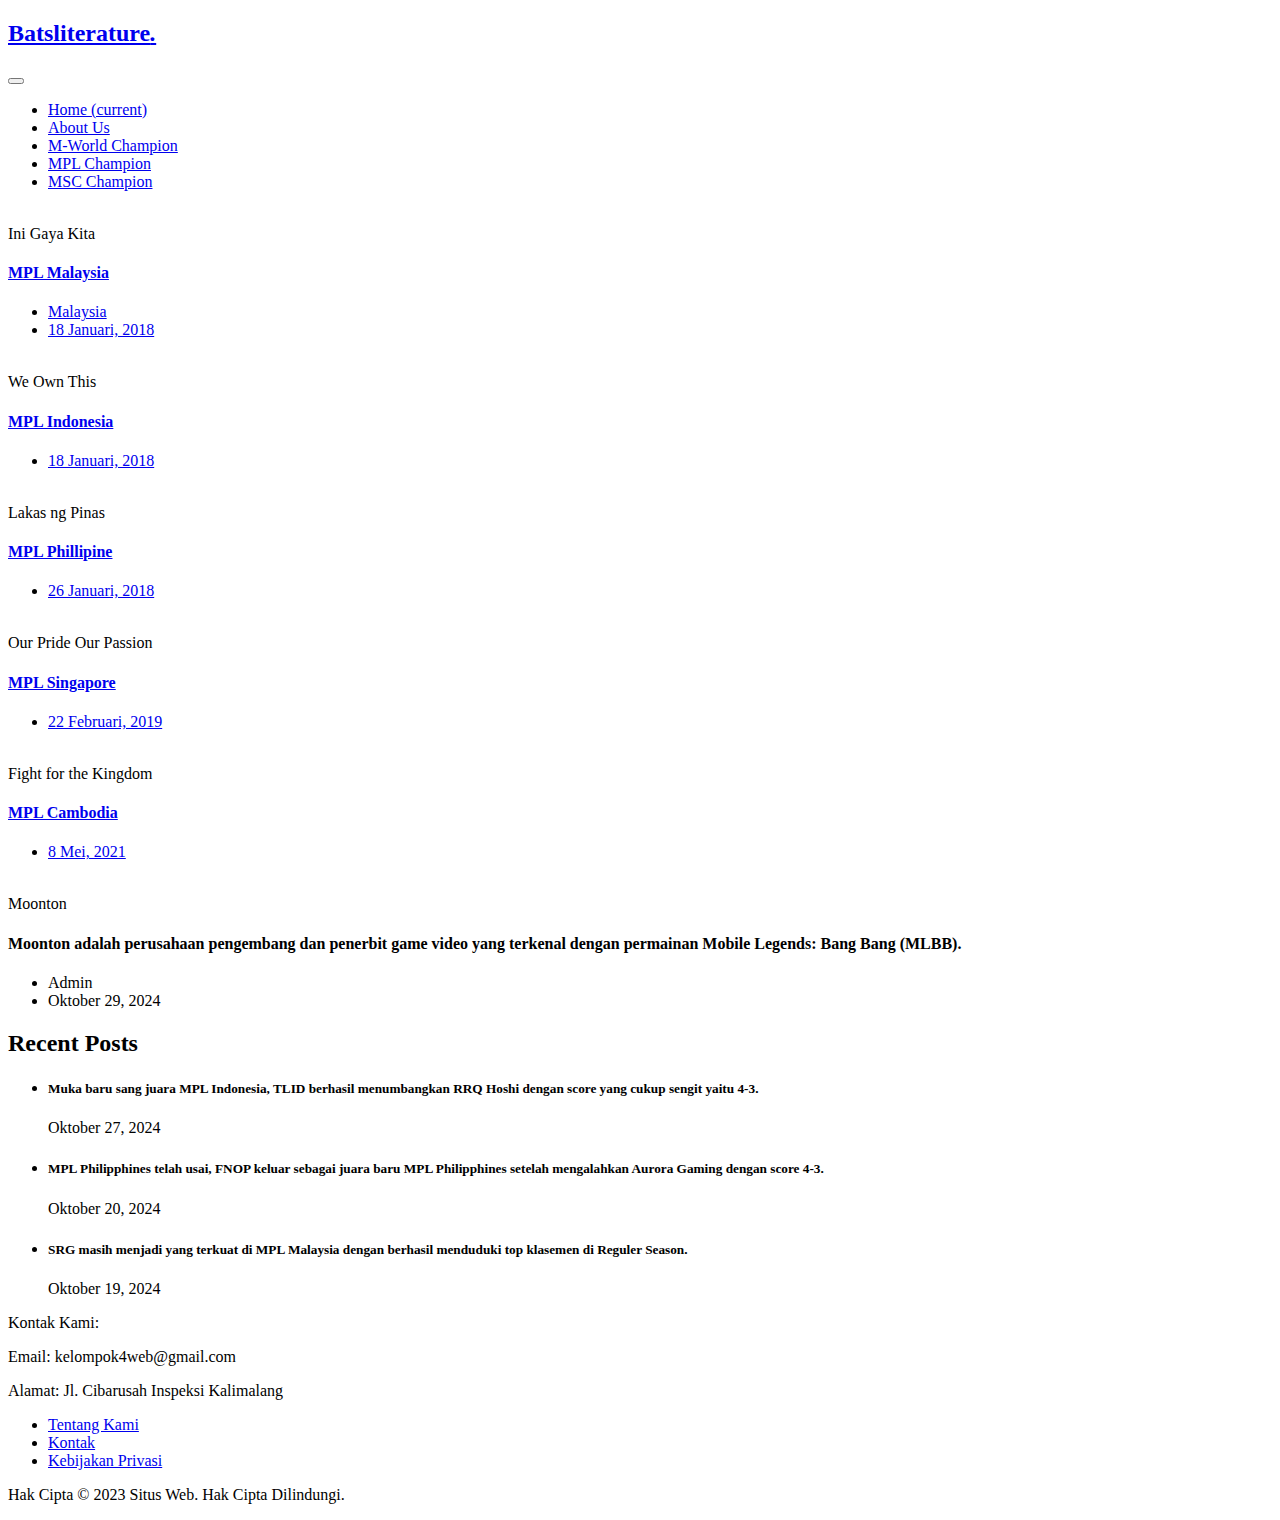
==== Batsliterature/index.html @ bce7fd7d "Add files via upload" ====
<!DOCTYPE html>
<html lang="en">

  <head>

    <meta charset="utf-8">
    <meta name="viewport" content="width=device-width, initial-scale=1, shrink-to-fit=no">
    <meta name="description" content="">
    <meta name="author" content="TemplateMo">
    <link href="https://fonts.googleapis.com/css?family=Roboto:100,100i,300,300i,400,400i,500,500i,700,700i,900,900i&display=swap" rel="stylesheet">

    <title>Batsliterature</title>

    <link href="vendor/bootstrap/css/bootstrap.min.css" rel="stylesheet">

    <link rel="stylesheet" href="assets/css/batsliterature.css">
    <link rel="stylesheet" href="assets/css/owl.css">
  </head>

  <body>
    <header class="">
      <nav class="navbar navbar-expand-lg">
        <div class="container">
          <a class="navbar-brand" href="index.html"><h2>Batsliterature<em>.</em></h2></a>
          <button class="navbar-toggler" type="button" data-toggle="collapse" data-target="#navbarResponsive" aria-controls="navbarResponsive" aria-expanded="false" aria-label="Toggle navigation">
            <span class="navbar-toggler-icon"></span>
          </button>
          <div class="collapse navbar-collapse" id="navbarResponsive">
            <ul class="navbar-nav ml-auto">
              <li class="nav-item active">
                <a class="nav-link" href="index.html">Home
                  <span class="sr-only">(current)</span>
                </a>
              </li> 
              <li class="nav-item">
                <a class="nav-link" href="about.html">About Us</a>
              </li>
              <li class="nav-item">
                <a class="nav-link" href="Champions List.html">M-World Champion</a>
              </li>
              <li class="nav-item">
                <a class="nav-link" href="MPL Region.html">MPL Champion</a>
              </li>
              <li class="nav-item">
                <a class="nav-link" href="contact.html">MSC Champion</a>
              </li>
            </ul>
          </div>
        </div>
      </nav>
    </header>

    <div class="main-banner header-text">
      <div class="container-fluid">
        <div class="owl-banner owl-carousel">
          <div class="item">
            <img src="MPL malaysia.jpg" alt="">
            <div class="item-content">
              <div class="main-content">
                <div class="meta-category">
                  <span>Ini Gaya Kita</span>
                </div>
                <a href="post-details.html"><h4>MPL Malaysia</h4></a>
                <ul class="post-info">
                  <li><a href="#">Malaysia</a></li>
                  <li><a href="#">18 Januari, 2018</a></li>
                </ul>
              </div>
            </div>
          </div>
          <div class="item">
            <img src="MPL Indonesia.jpg" alt="">
            <div class="item-content">
              <div class="main-content">
                <div class="meta-category">
                  <span>We Own This</span>
                </div>
                <a href="post-details.html"><h4>MPL Indonesia</h4></a>
                <ul class="post-info">
                  <li><a href="#">18 Januari, 2018</a></li>
                </ul>
              </div>
            </div>
          </div>
          <div class="item">
            <img src="MPL PH 1.jpg" alt="">
            <div class="item-content">
              <div class="main-content">
                <div class="meta-category">
                  <span>Lakas ng Pinas</span>
                </div>
                <a href="post-details.html"><h4>MPL Phillipine</h4></a>
                <ul class="post-info">
                  <li><a href="#">26 Januari, 2018</a></li>
                </ul>
              </div>
            </div>
          </div>
          <div class="item">
            <img src="mpl singapure.jpg" alt="">
            <div class="item-content">
              <div class="main-content">
                <div class="meta-category">
                  <span><div class="meta-category">
                    <span>Our Pride Our Passion</span>
                  </div></span>
                </div>
                <a href="post-details.html"><h4>MPL Singapore</h4></a>
                <ul class="post-info">
                  <li><a href="#">22 Februari, 2019</a></li>
                </ul>
              </div>
            </div>
          </div>
          <div class="item">
            <img src="mpl kamboja.jpg" alt="">
            <div class="item-content">
              <div class="main-content">
                <div class="meta-category">
                  <span>Fight for the Kingdom</span>
                </div>
                <a href="post-details.html"><h4>MPL Cambodia</h4></a>
                <ul class="post-info">
                  <li><a href="#">8 Mei, 2021</a></li>
                </ul>
              </div>
            </div>
          </div>
        </div>
      </div>
    </div>

    <section class="blog-posts">
      <div class="container">
        <div class="row">
          <div class="col-lg-8">
            <div class="all-blog-posts">
              <div class="row">
                <div class="col-lg-12">
                  <div class="blog-post">
                    <div class="blog-thumb">
                      <img src="muntun.jpg" alt="">
                    </div>
                    <div class="down-content">
                      <span>Moonton</span>
                      <h4>Moonton adalah perusahaan pengembang dan penerbit game video yang terkenal dengan permainan Mobile Legends: Bang Bang (MLBB).</h4>
                      <ul class="post-info">
                        <li>Admin</li>
                        <li>Oktober 29, 2024</li>
                      </ul>
                    </div>
                  </div>
                </div>
              </div>
            </div>
          </div>
          <div class="col-lg-4">
            <div class="sidebar">
              <div class="row">           
                <div class="col-lg-12">
                  <div class="sidebar-item recent-posts">
                    <div class="sidebar-heading">
                      <h2>Recent Posts</h2>
                    </div>
                    <div class="content">
                      <ul>
                        <li>
                          <h5>Muka baru sang juara MPL Indonesia, TLID berhasil menumbangkan RRQ Hoshi dengan score yang cukup sengit yaitu 4-3.</h5>
                          <span>Oktober 27, 2024</span>
                        </li>
                        <li>
                          <h5>MPL Philipphines telah usai, FNOP keluar sebagai juara baru MPL Philipphines setelah mengalahkan Aurora Gaming dengan score 4-3. </h5>
                          <span>Oktober 20, 2024</span>
                        </li>
                        <li>
                          <h5>SRG masih menjadi yang terkuat di MPL Malaysia dengan berhasil menduduki top klasemen di Reguler Season.</h5>
                          <span>Oktober 19, 2024</span>
                        </li>
                      </ul>
                    </div>
                  </div>
                </div>
              </div>
            </div>
          </div>
        </div>
      </div>
    </section>

    <footer>
      <div class="footer-content">
        <p>Kontak Kami:</p>
        <p>Email: kelompok4web@gmail.com</p>
        <p>Alamat: Jl. Cibarusah Inspeksi Kalimalang</p>
      </div>
  
      <div class="footer-links">
        <ul>
          <li><a href="about.html">Tentang Kami</a></li>
          <li><a href="contact.html">Kontak</a></li>
          <li><a href="about.html">Kebijakan Privasi</a></li>
        </ul>
      </div>
  
      <div class="footer-bottom">
        <p>Hak Cipta &copy; 2023 Situs Web. Hak Cipta Dilindungi.</p>
      </div>

    <script src="vendor/jquery/jquery.min.js"></script>

    <script src="assets/js/custom.js"></script>
    <script src="assets/js/owl.js"></script>

    <script language = "text/Javascript"> 
      cleared[0] = cleared[1] = cleared[2] = 0; 
      function clearField(t){                   
      if(! cleared[t.id]){                      
          cleared[t.id] = 1;  
          t.value='';         
          t.style.color='#fff';
          }
      }
    </script>

  </body>
</html>
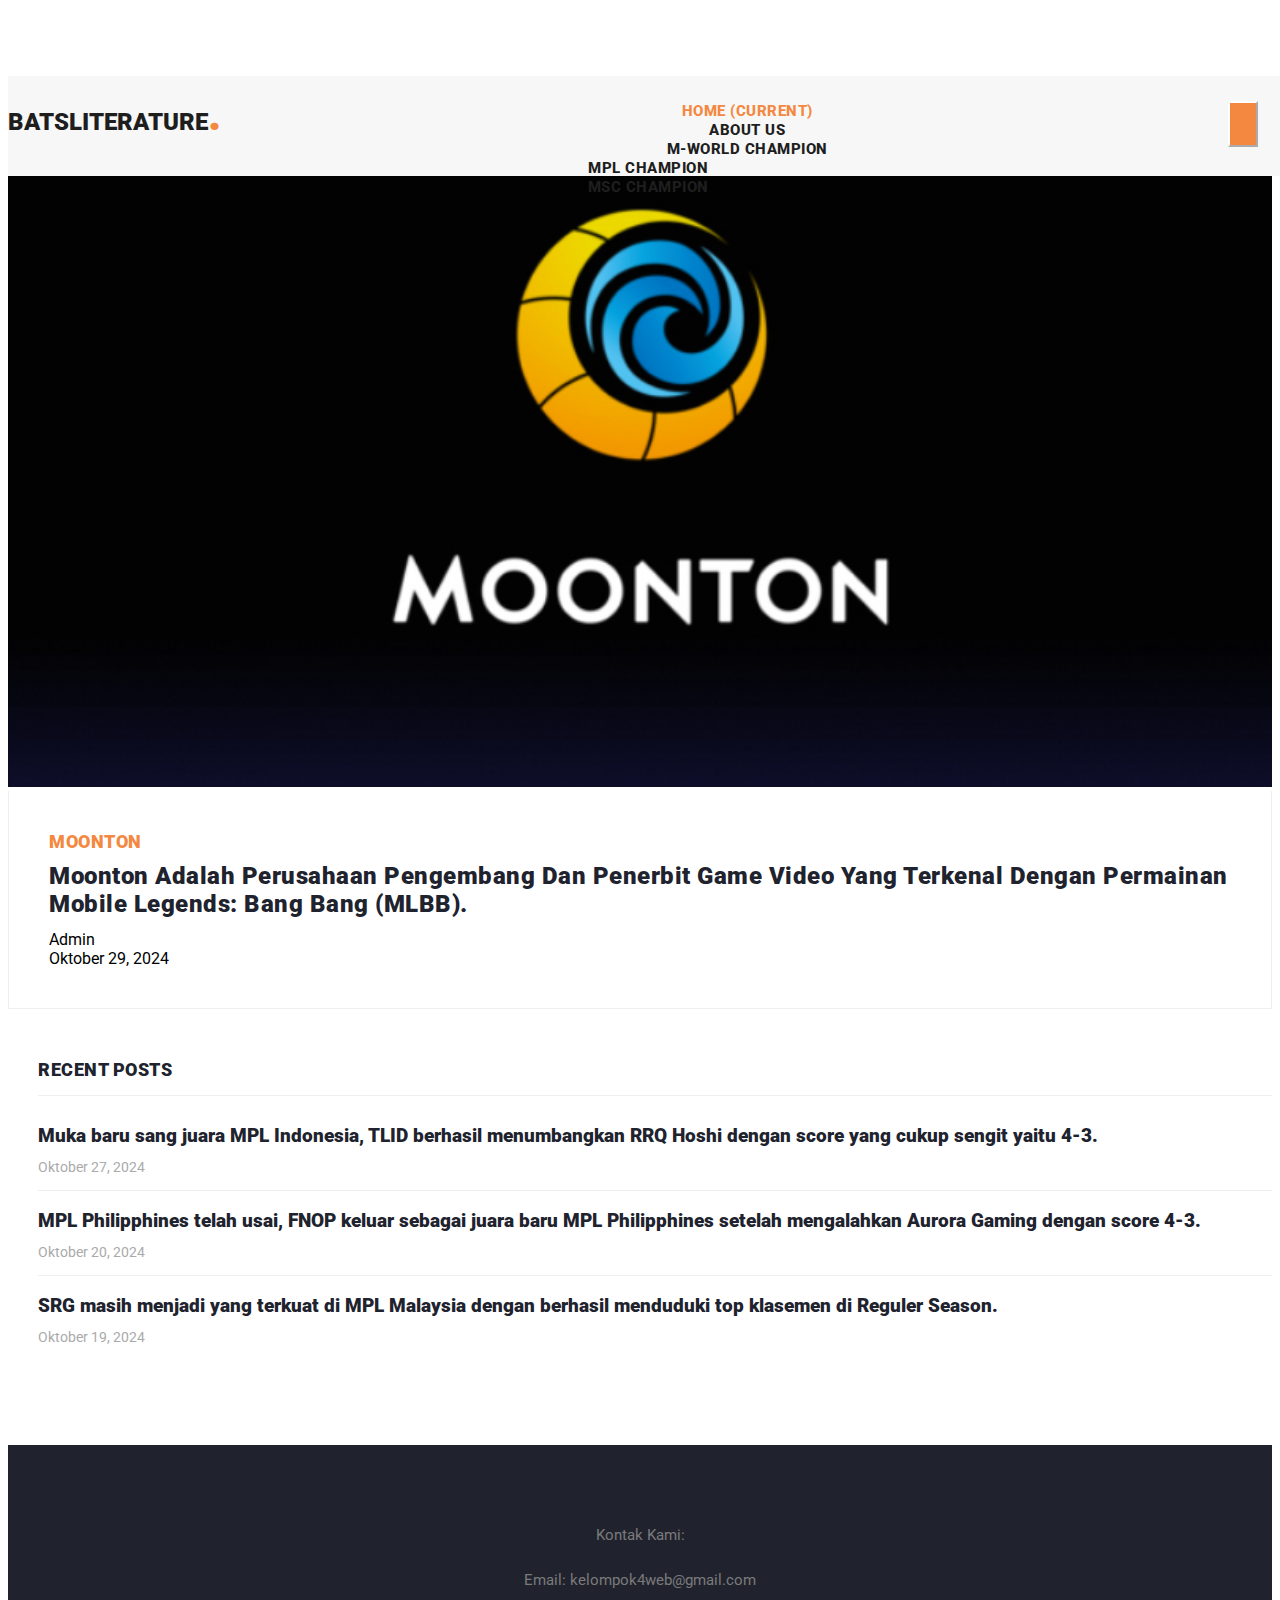
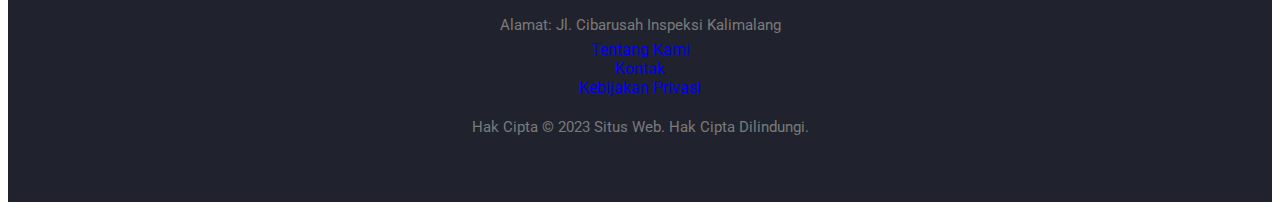
==== commit ecbedd9c: "Update index.html" ====
--- a/Batsliterature/index.html
+++ b/Batsliterature/index.html
@@ -10,8 +10,6 @@
     <link href="https://fonts.googleapis.com/css?family=Roboto:100,100i,300,300i,400,400i,500,500i,700,700i,900,900i&display=swap" rel="stylesheet">
 
     <title>Batsliterature</title>
-
-    <link href="vendor/bootstrap/css/bootstrap.min.css" rel="stylesheet">
 
     <link rel="stylesheet" href="assets/css/batsliterature.css">
     <link rel="stylesheet" href="assets/css/owl.css">
@@ -206,11 +204,6 @@
         <p>Hak Cipta &copy; 2023 Situs Web. Hak Cipta Dilindungi.</p>
       </div>
 
-    <script src="vendor/jquery/jquery.min.js"></script>
-
-    <script src="assets/js/custom.js"></script>
-    <script src="assets/js/owl.js"></script>
-
     <script language = "text/Javascript"> 
       cleared[0] = cleared[1] = cleared[2] = 0; 
       function clearField(t){                   
@@ -223,4 +216,4 @@
     </script>
 
   </body>
-</html>+</html>
--- a/Batsliterature/assets/css/batsliterature.css
+++ b/Batsliterature/assets/css/batsliterature.css
@@ -0,0 +1,581 @@
+body {
+  font-family: 'Roboto', sans-serif;
+  overflow-x: hidden;
+  text-rendering: optimizeLegibility;
+  -webkit-font-smoothing: antialiased;
+  -moz-osx-font-smoothing: grayscale;
+}
+p {
+	margin-bottom: 0px;
+	font-size: 15px;
+	font-weight: 400;
+	color: #7a7a7a;
+	line-height: 30px;
+}
+a {
+	text-decoration: none!important;
+}
+ul {
+	padding: 0;
+	margin: 0;
+	list-style: none;
+}
+
+h1,h2,h3,h4,h5,h6 {
+	margin: 0px;
+}
+
+.main-button a {
+	display: inline-block;
+	background-color: #f48840;
+	color: #fff;
+	font-size: 13px;
+	font-weight: 500;
+	padding: 12px 20px;
+	text-transform: uppercase;
+	transition: all .3s;
+}
+
+.main-button a:hover {
+	background-color: #fb9857;
+}
+
+.heading-page {
+	padding-top: 110px;
+}
+
+.page-heading {
+	margin: 0px 10px;
+	padding: 120px 0px;
+	text-align: left;
+	background-position: center center;
+	background-repeat: no-repeat;
+	background-size: cover;
+	background-image: url(smoke-texture-wallpaper-dark-background.jpg);
+}
+
+.page-heading .text-content h4 {
+	color: #f48840;
+	font-size: 18px;
+	text-transform: uppercase;
+	font-weight: 900;
+	letter-spacing: 0.5px;
+	margin-bottom: 15px;
+}
+
+.page-heading .text-content h2 {
+	color: #fff;
+	font-size: 36px;
+	font-weight: 700;
+	text-transform: uppercase;
+	letter-spacing: 0.5px;
+}
+
+
+/* Header Style */
+header {
+	position: absolute;
+	z-index: 99999;
+	width: 100%;
+	height: 100px;
+	background-color: #f7f7f7;
+	-webkit-transition: all 0.3s ease-in-out 0s;
+    -moz-transition: all 0.3s ease-in-out 0s;
+    -o-transition: all 0.3s ease-in-out 0s;
+    transition: all 0.3s ease-in-out 0s;
+}
+header .navbar {
+	padding: 25px 0px;
+}
+.background-header .navbar {
+	padding: 17px 0px;
+}
+.background-header {
+	top: 0;
+	height: 80px;
+	position: fixed;
+	box-shadow: 0px 1px 10px rgba(0,0,0,0.1);
+}
+.background-header .navbar-brand h2 {
+	color: #121212!important;
+}
+.background-header .navbar-nav a.nav-link {
+	color: #1e1e1e!important;
+}
+.background-header .navbar-nav .nav-link:hover,
+.background-header .navbar-nav .active>.nav-link,
+.background-header .navbar-nav .nav-link.active,
+.background-header .navbar-nav .nav-link.show,
+.background-header .navbar-nav .show>.nav-link {
+	color: #f48840!important;
+}
+.navbar .navbar-brand {
+	float: 	left;
+	margin-top: -12px;
+	outline: none;
+}
+.navbar .navbar-brand h2 {
+	color: #1e1e1e;
+	text-transform: uppercase;
+	font-size: 24px;
+	font-weight: 900;
+	-webkit-transition: all .3s ease 0s;
+    -moz-transition: all .3s ease 0s;
+    -o-transition: all .3s ease 0s;
+    transition: all .3s ease 0s;
+}
+.navbar .navbar-brand h2 em {
+	font-size: 44px;
+	font-style: normal;
+	color: #f48840;
+}
+#navbarResponsive {
+	z-index: 999;
+}
+.navbar-collapse {
+	text-align: center;
+}
+.navbar .navbar-nav .nav-item {
+	margin: 0px 15px;
+}
+.navbar .navbar-nav a.nav-link {
+	text-transform: capitalize;
+	font-size: 15px;
+	font-weight: 800;
+	text-transform: uppercase;
+	letter-spacing: 0.5px;
+	color: #1e1e1e;
+	transition: all 0.3s;
+}
+.navbar .navbar-nav .nav-link:hover,
+.navbar .navbar-nav .active>.nav-link,
+.navbar .navbar-nav .nav-link.active,
+.navbar .navbar-nav .nav-link.show,
+.navbar .navbar-nav .show>.nav-link {
+	color: #f48840;
+}
+.navbar .navbar-toggler-icon {
+	background-image: none;
+}
+.navbar .navbar-toggler {
+	border-color: #fff;
+	background-color: #f48840;	
+	height: 46px;
+	outline: none;
+	border-radius: 0px;
+	position: absolute;
+	right: 30px;
+	top: 25px;
+}
+.navbar .navbar-toggler-icon:after {
+	content: '\f0c9';
+	color: #fff;
+	font-size: 18px;
+	line-height: 30px;
+	font-family: 'FontAwesome';
+}
+
+
+
+/* Banner Style */
+.main-banner .container-fluid {
+	padding: 0px 10px;
+	margin-bottom: -24px;
+}
+.owl-banner {
+	padding-top: 110px;
+}
+
+.owl-banner .item {
+	position: relative;
+}
+
+.owl-banner .item .item-content {
+	position: absolute;
+	bottom: 40px;
+	left: 40px;
+}
+
+.owl-banner .item .item-content .meta-category span {
+	color: #f48840;
+	font-size: 18px;
+	text-transform: uppercase;
+	font-weight: 900;
+	letter-spacing: 0.25px;
+}
+
+.owl-banner .item .item-content h4 {
+	font-size: 24px;
+	font-weight: 900;
+	color: #000;
+	letter-spacing: 0.5px;
+	text-transform: capitalize;
+	margin: 10px 0px 12px 0px;
+}
+
+.owl-banner .item .item-content ul li {
+	display: inline-block;
+	margin-right: 8px;
+}
+
+.owl-banner .item .item-content ul li:after {
+	content: '|';
+	color: #000;
+	margin-left: 8px;
+}
+
+.owl-banner .item .item-content ul li:last-child::after {
+	display: none;
+}
+
+.owl-banner .item .item-content ul li a {
+	font-size: 14px;
+	color: #000;
+	font-weight: 500;
+	transition: all .3s;
+}
+
+.owl-banner .item .item-content ul li a:hover {
+	color: #f48840;
+}
+
+.owl-banner .owl-nav {
+	position: absolute;
+	top: 50%;
+	width: 100%;
+}
+
+.owl-banner .owl-nav .owl-prev {
+	position: absolute;
+	left: 40px;
+}
+
+.owl-banner .owl-nav .owl-next {
+	position: absolute;
+	right: 40px;
+}
+
+.owl-banner .owl-nav button {
+	outline: none;
+}
+
+.owl-banner .owl-nav button span {
+	color: #fff;
+	font-size: 36px;
+	width: 60px;
+	height: 60px;
+	display: inline-block;
+	text-align: center;
+	line-height: 60px;
+	background-color: rgba(250,250,250,0.3);
+}
+
+
+/* Blog Posts */
+
+.blog-posts {
+	margin-top: 100px;
+}
+
+.blog-posts .blog-post {
+	margin-bottom: 30px;
+}
+
+.blog-posts .blog-thumb img {
+	width: 100%;
+	overflow: hidden;
+}
+
+.blog-posts .down-content {
+	padding: 40px;
+	border-right: 1px solid #eee;
+	border-left: 1px solid #eee;
+	border-bottom: 1px solid #eee;
+}
+
+.blog-posts .down-content span {
+	font-size: 18px;
+	text-transform: uppercase;
+	letter-spacing: 0.5px;
+	font-weight: 900;
+	color: #f48840;
+}
+
+.blog-posts .down-content h4 {
+	font-size: 24px;
+	text-transform: capitalize;
+	letter-spacing: 0.5px;
+	font-weight: 900;
+	color: #20232e;
+	margin: 10px 0px 12px 0px;
+}
+
+
+/* Sidebar */
+
+.sidebar {
+	margin-left: 30px;
+}
+
+.sidebar .sidebar-item {
+	margin-top: 50px;
+}
+
+.sidebar .search {
+	margin-top: 0px;
+}
+
+.sidebar .sidebar-heading h2 {
+	font-size: 18px;
+	text-transform: uppercase;
+	font-weight: 900;
+	letter-spacing: 0.5px;
+	color: #20232e;
+	border-bottom: 1px solid #eee;
+	padding-bottom: 15px;
+	margin-bottom: 25px;
+}
+
+.sidebar .search input {
+	width: 100%;
+	height: 50px;
+	border: 1px solid #eee;
+	font-size: 13px;
+	text-transform: uppercase;
+	font-weight: 500;
+	color: #7a7a7a;
+	outline: none;
+	padding: 0px 15px;
+}
+
+.sidebar .search input::placeholder {
+	color: #aaa;
+}
+
+.sidebar .recent-posts ul li {
+	margin-bottom: 15px;
+	padding-bottom: 15px;
+	border-bottom: 1px solid #eee;
+}
+
+.sidebar .recent-posts ul li:last-child {
+	margin-bottom: 0px;
+	padding-bottom: 0px;
+	border-bottom: none;
+}
+
+.sidebar .recent-posts ul li h5 {
+	font-size: 19px;
+	font-weight: 900;
+	color: #20232e;
+	line-height: 30px;
+	transition: all 0.3s;
+}
+
+.sidebar .recent-posts ul li h5:hover {
+	color: #f48840;
+}
+
+.sidebar .recent-posts ul li span {
+	display: block;
+	font-size: 14px;
+	color: #aaa;
+	margin-top: 8px;
+}
+
+.sidebar .categories ul li {
+	margin-bottom: 15px;
+}
+
+.sidebar .categories ul li:last-child {
+	margin-bottom: 0px;
+}
+
+.sidebar .categories ul li a {
+	font-size: 15px;
+	font-weight: 700;
+	color: #20232e;
+	transition: all .3s;
+}
+
+.sidebar .categories ul li a:hover {
+	color: #f48840;
+}
+
+.sidebar .tags ul li {
+	margin-right: 6px;
+	display: inline-block;
+}
+
+.sidebar .tags ul li {
+	margin-bottom: 10px;
+}
+
+.sidebar .tags ul li a {
+	font-size: 15px;
+	font-weight: 500;
+	color: #aaa;
+	display: inline-block;
+	border: 1px solid #eee;
+	padding: 10px 18px;
+	transition: all .3s;
+}
+
+.sidebar .tags ul li a:hover {
+	background-color: #f48840;
+	border-color: #f48840;
+	color: #fff;
+}
+
+
+/* Footer */
+
+footer {
+	margin-top: 100px;
+	text-align: center;
+	background-color: #20232e;
+	padding: 60px 0px;
+}
+
+
+/* About Us */
+
+.about-us {
+	margin-top: 100px;
+	text-align: center;
+}
+
+.about-us img {
+	width: 100%;
+	overflow: hidden;
+}
+
+.about-us p {
+	margin: 40px 0px;
+	border-bottom: 1px solid #eee;
+	padding-bottom: 40px;
+}
+
+.about-us ul li {
+	display: inline-block;
+	margin: 0px 5px;
+}
+
+.about-us ul li a {
+	width: 40px;
+	height: 40px;
+	text-align: center;
+	line-height: 40px;
+	display: inline-block;
+	background-color: #212931;
+	color: #fff;
+	border-radius: 50%;
+	transition: all .3s;
+}
+
+.about-us ul li a:hover {
+	background-color: #f48840;
+}
+
+
+/* Responsive Style */
+@media (max-width: 1250px) {
+	.owl-banner .owl-nav .owl-prev {
+		left: 0px;
+	}
+	.owl-banner .owl-nav .owl-next {
+		right: 0px;
+	}
+	.owl-banner .owl-nav button span {
+		width: 35px;
+	}
+	.owl-banner .item .item-content .meta-category span {
+		font-size: 16px;
+	}
+	.owl-banner .item .item-content h4 {
+		font-size: 20px;
+	}
+}
+@media (max-width: 768px) {
+	.owl-banner .owl-nav {
+		display: none;
+	}
+}
+
+@media (max-width: 992px) {
+	.navbar .navbar-brand {
+		position: absolute;
+		left: 30px;
+		top: 25px;
+	}
+	.background-header .navbar-brand,
+	.background-header .navbar-toggler {
+		top: 15px;
+	}
+	.navbar .navbar-brand {
+		width: auto;
+	}
+	.navbar:after {
+		display: none;
+	}
+	#navbarResponsive {
+	    z-index: 99999;
+	    position: absolute;
+	    top: 80px;
+	    left: 0;
+	    width: 100%;
+	    text-align: center;
+	    background-color: #fff;
+	    box-shadow: 0px 10px 10px rgba(0,0,0,0.1);
+	}
+	.navbar .navbar-nav .nav-item {
+		border-bottom: 1px solid #eee;
+	}
+	.navbar .navbar-nav .nav-item:last-child {
+		border-bottom: none;
+	}
+	.navbar .navbar-nav a.nav-link {
+		padding: 15px 0px;
+		color: #1e1e1e!important;
+	}
+	.navbar .navbar-nav .nav-link:hover,
+	.navbar .navbar-nav .active>.nav-link,
+	.navbar .navbar-nav .nav-link.active,
+	.navbar .navbar-nav .nav-link.show,
+	.navbar .navbar-nav .show>.nav-link {
+		color: #f48840!important;
+		border-bottom: none!important;
+		padding-bottom: 15px;
+	}
+	.owl-banner .item .item-content .meta-category span {
+		font-size: 18px;
+	}
+	.owl-banner .item .item-content {
+		text-align: center;
+		width: 80%;
+		left: 50%;
+		top: 50%;
+		bottom: auto;
+		transform: translate(-50%,-50%);
+	}
+	.owl-banner .item .item-content h4 {
+		font-size: 24px;
+	}
+	.call-to-action {
+		text-align: center;
+	}
+	.call-to-action .main-content .main-button {
+		text-align: center;
+		margin-top: 30px;
+	}
+	.sidebar {
+		margin-left: 0px;
+		margin-top: 60px;
+		padding-top: 60px;
+		border-top: 3px solid #f7f7f7;
+	}
+	.contact-us .contact-information {
+		margin-left: 0px;
+		margin-top: 60px;
+	}
+}